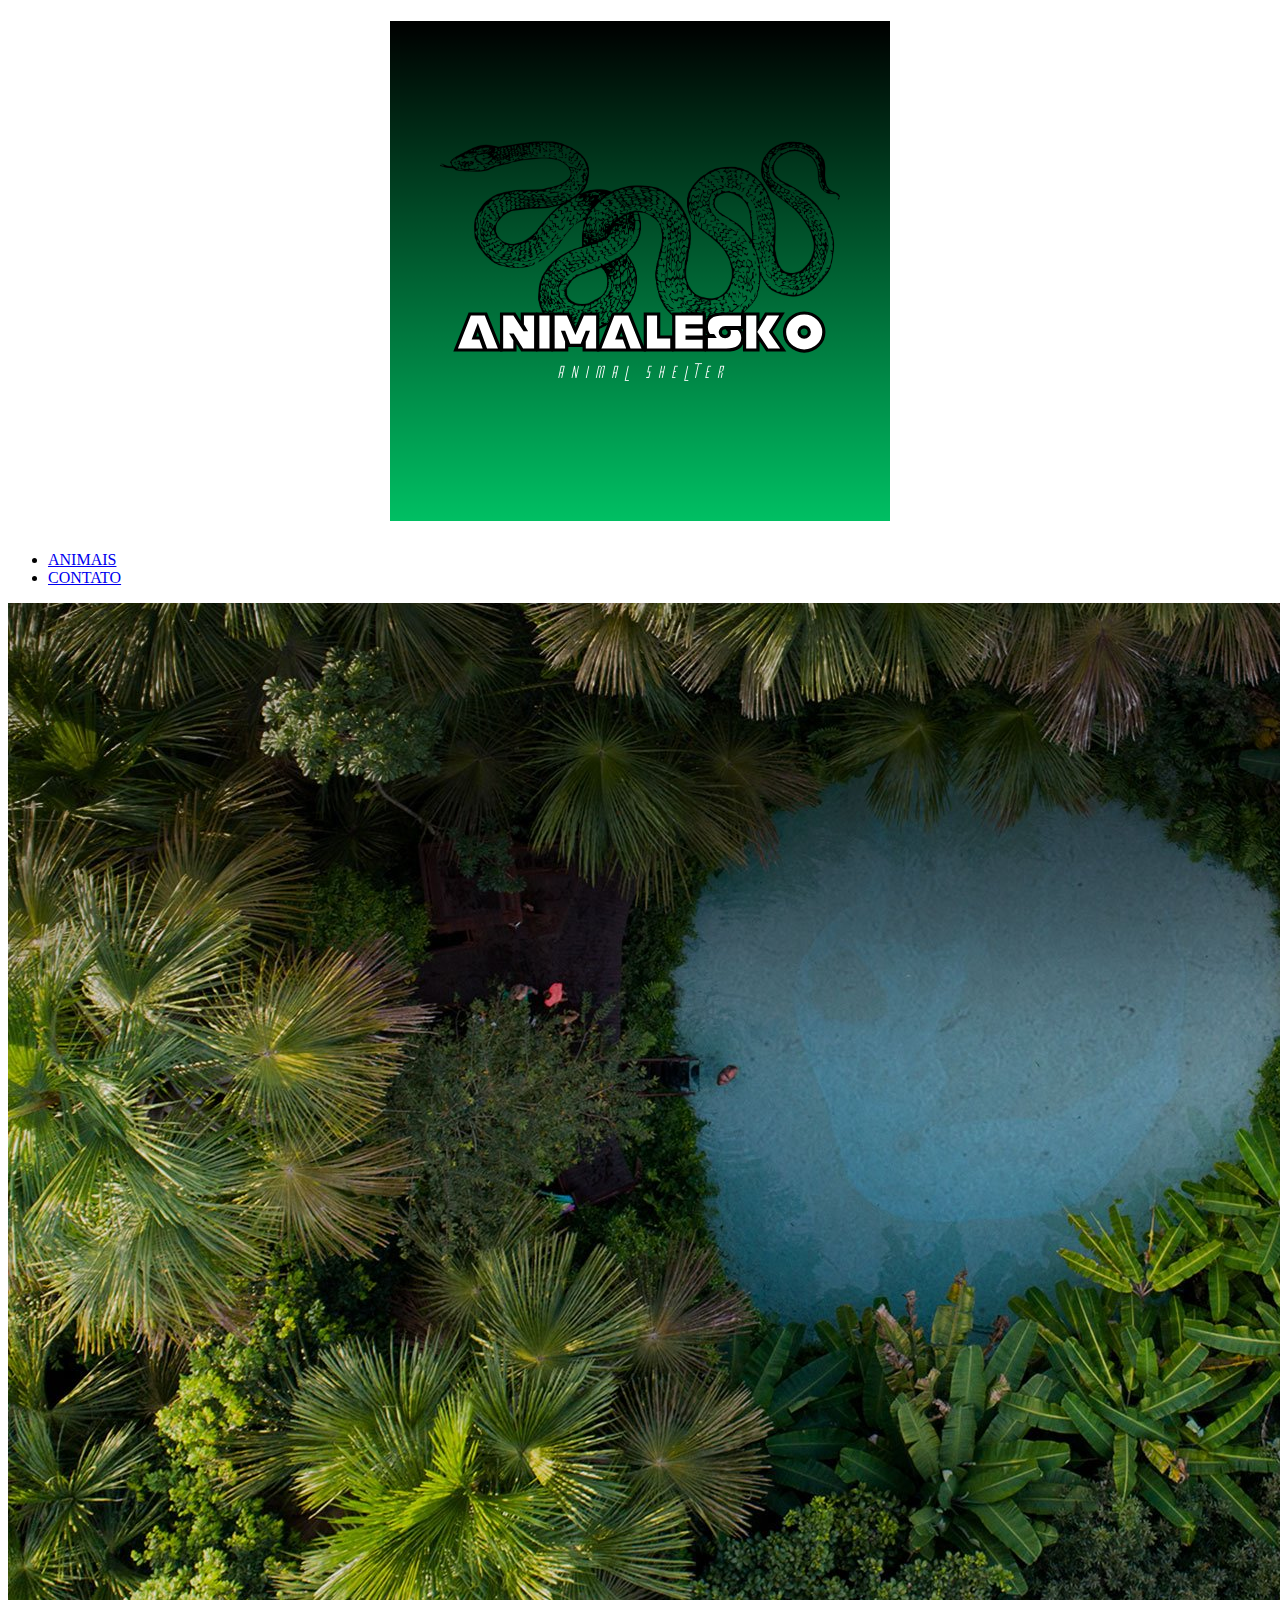
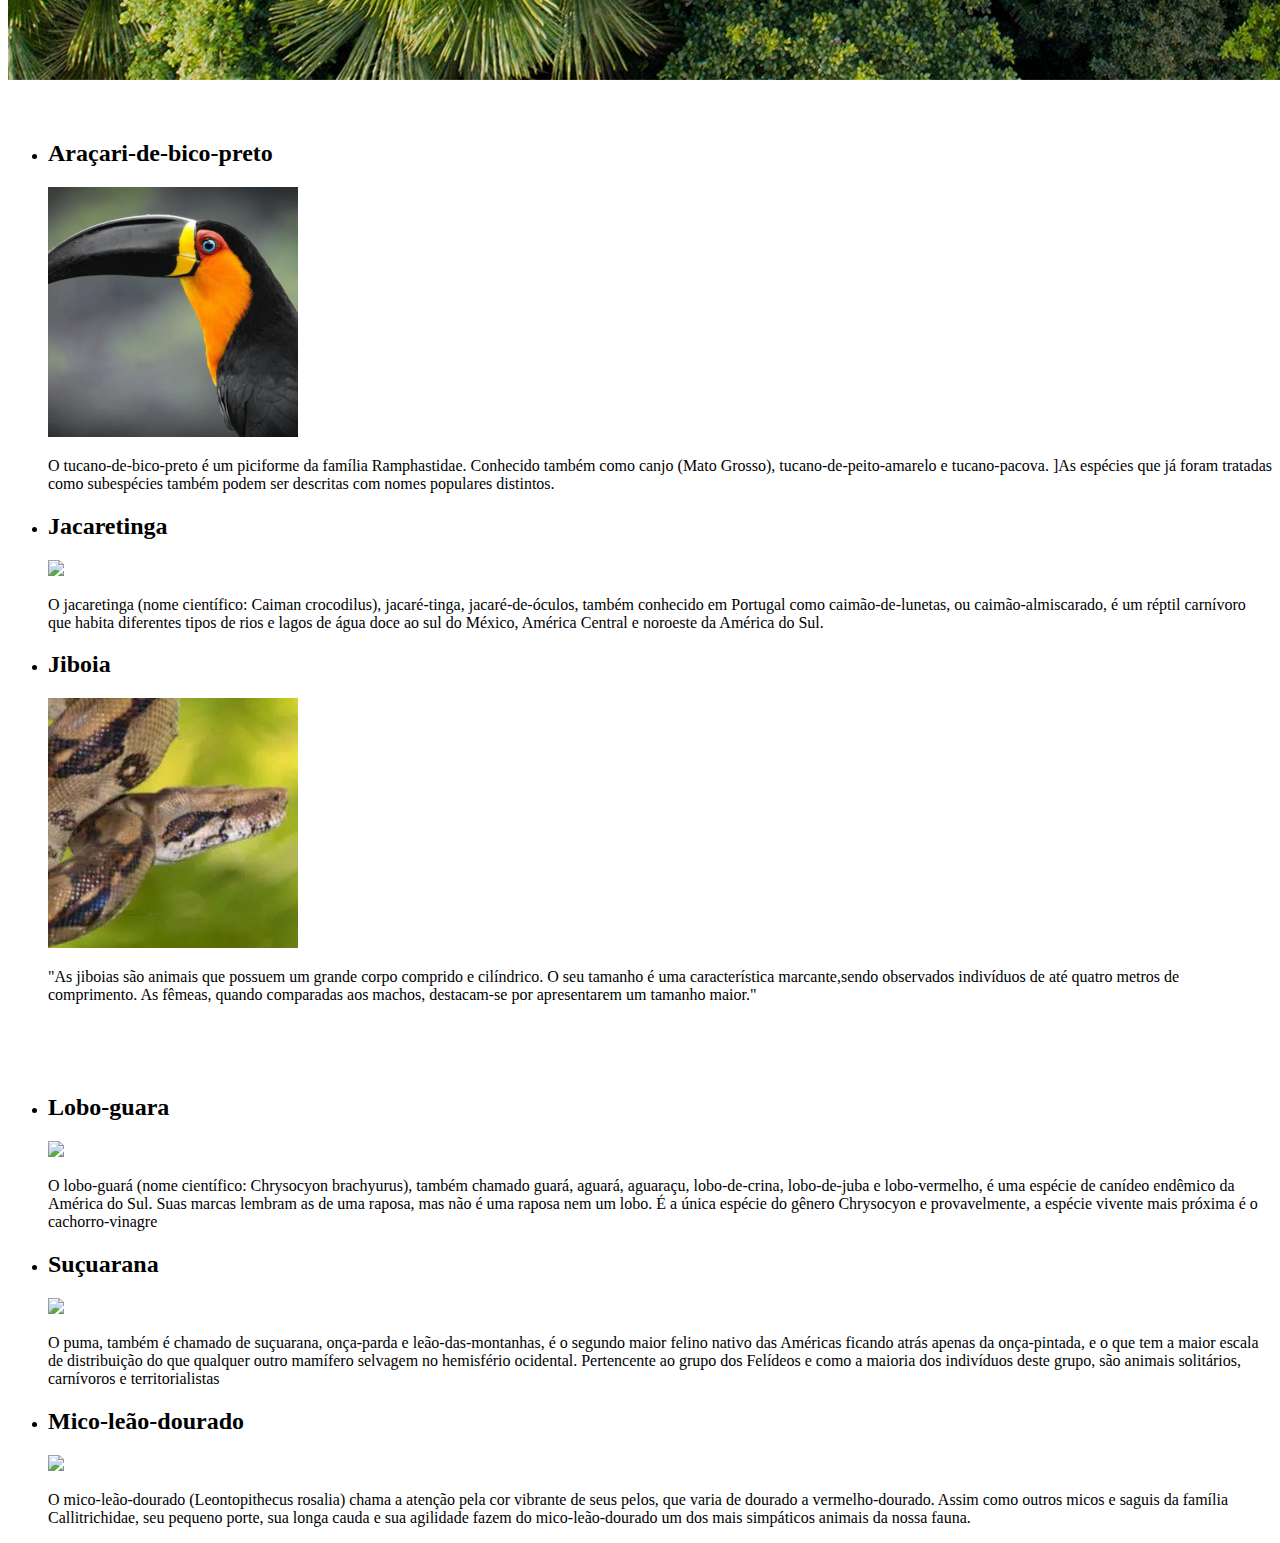
==== ani-animais.html @ a41ca517 "Create ani-animais.html" ====
<!DOCTYPE html>
<html lang="pt-br">

<head>
    <meta charset="UTF-8">
    <meta name="viewport" content="width=device-width, initial-scale=1.0">
    <link rel="stylesheet" href="resetas.css">
    <link rel="stylesheet" href="animalesko.css">
    <link
        href="https://fonts.googleapis.com/css2?family=Lora:ital,wght@1,500&family=Noto+Serif+JP:wght@500&family=Roboto:wght@100&display=swap"
        rel="stylesheet">


    <title>Animalesko</title>
</head>
<center>
<body class="fundo">
    <header>
        <div class="caixa">
            <a href="animalesko.html">
                <h1><img id="imagem" src="faustino (1).png"></h1>
            </a>
        </div>
    </header>
</center>
    <nav>
        <ul>
            <li class="ambatukam"><a class="cor" href="ani-animais.html">ANIMAIS</a></li>
            <li class="ambatukam"><a class="cor" href="ani-contato.html">CONTATO</a></li>
        </ul>
    </nav>
    <div>
        <img class="caarlo" src="natura.jpg">
    </div>
    <br>
    <br>
    <ul class="produtos">
        <li class="ta">
            <h2>Araçari-de-bico-preto</h2>
            <img src="Design sem nome.png">
            <p class="produtos-descricao">O tucano-de-bico-preto é um piciforme da família Ramphastidae. Conhecido
                também como canjo (Mato Grosso),
                tucano-de-peito-amarelo e tucano-pacova.
                ]As espécies que já foram tratadas como subespécies também podem ser descritas com nomes populares
                distintos.</p>
        </li>
        <li class="ta">
            <h2>Jacaretinga</h2>
            <img src="jacare 22.jpg">
            <p class="produtos-descricao">O jacaretinga (nome científico: Caiman crocodilus), jacaré-tinga,
                jacaré-de-óculos,
                também conhecido em Portugal como caimão-de-lunetas, ou caimão-almiscarado, é um réptil carnívoro que
                habita diferentes
                tipos de rios e lagos de água doce ao sul do México, América Central e noroeste da América do Sul.</p>

        </li>
        <li class="ta">
            <h2>Jiboia</h2>
            <img src="cobra.jpg">
            <p class="produtos-descricao">"As jiboias são animais que possuem um grande corpo comprido e cilíndrico. O
                seu tamanho
                é uma característica marcante,sendo observados indivíduos de até quatro metros de comprimento.
                As fêmeas, quando comparadas aos machos, destacam-se por apresentarem um tamanho maior."

            </p>
        </li>
        <br>
        <br>
        <br>
        <li class="ta">
            <h2>Lobo-guara</h2>
            <img src="guaraaaaaa.png">
            <p class="produtos-descricao">O lobo-guará (nome científico: Chrysocyon brachyurus), também chamado guará,
                aguará, aguaraçu, lobo-de-crina, lobo-de-juba e lobo-vermelho, é uma espécie de canídeo endêmico da
                América do Sul.
                Suas marcas lembram as de uma raposa, mas não é uma raposa nem um lobo.
                É a única espécie do gênero Chrysocyon e provavelmente, a espécie vivente mais próxima é o
                cachorro-vinagre</p>
        </li>

        <li class="ta">
            <h2>Suçuarana</h2>
            <img src="suçuarana.png">
            <p class="produtos-descricao">O puma, também é chamado de suçuarana, onça-parda e leão-das-montanhas, é o
                segundo maior felino nativo das
                Américas ficando atrás apenas da onça-pintada, e o que tem a maior escala de distribuição do que
                qualquer outro
                mamífero selvagem no hemisfério ocidental.
                Pertencente ao grupo dos Felídeos e como a maioria dos indivíduos deste grupo, são animais solitários,
                carnívoros e territorialistas</p>
        </li>
    

        <li class="ta">
            <h2>Mico-leão-dourado</h2>
            <img src="macacoo 2.jpg">
            <p class="produtos-descricao">O mico-leão-dourado (Leontopithecus rosalia) chama a atenção pela cor vibrante de seus pelos, 
                que varia de dourado a vermelho-dourado. Assim como outros micos e saguis da família Callitrichidae, seu pequeno porte, 
                sua longa cauda e sua agilidade fazem do mico-leão-dourado um dos mais simpáticos animais da nossa fauna.
            </p>
        </li>
        
    </ul>


</body>

</html>
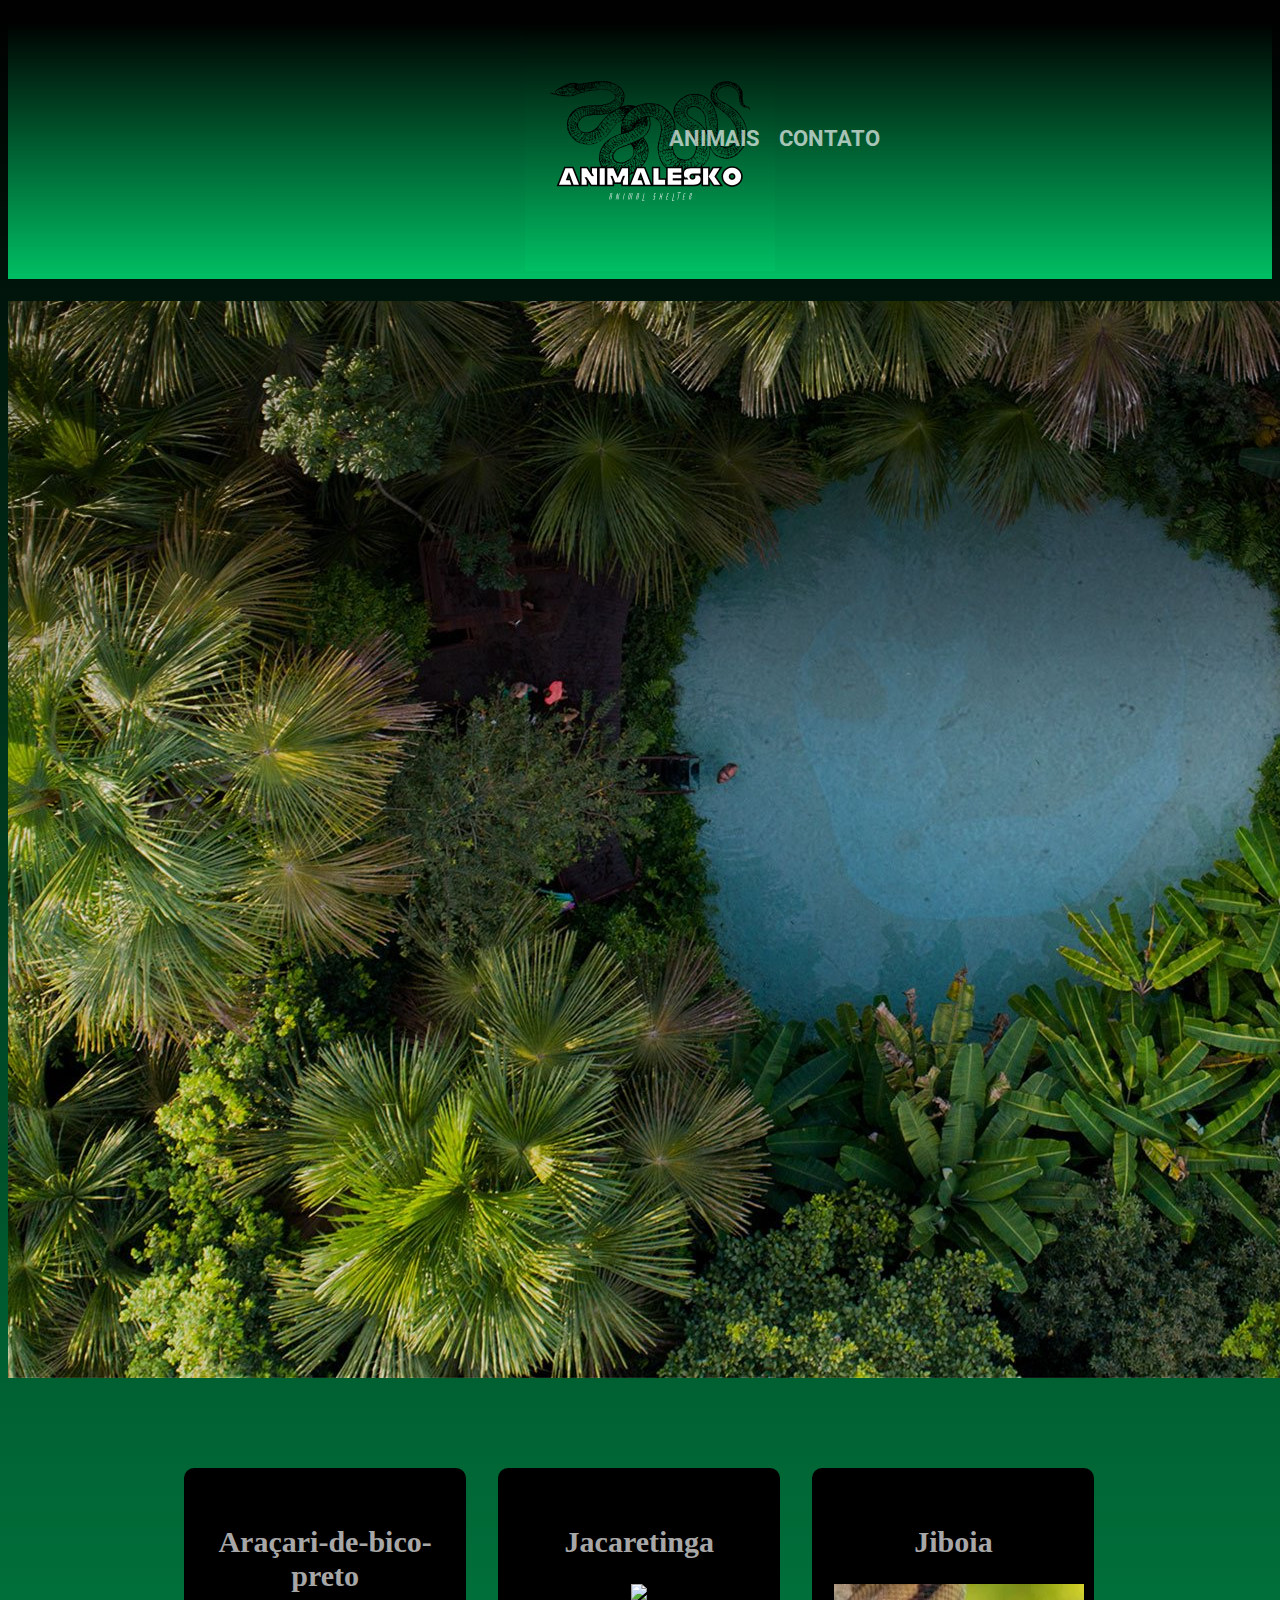
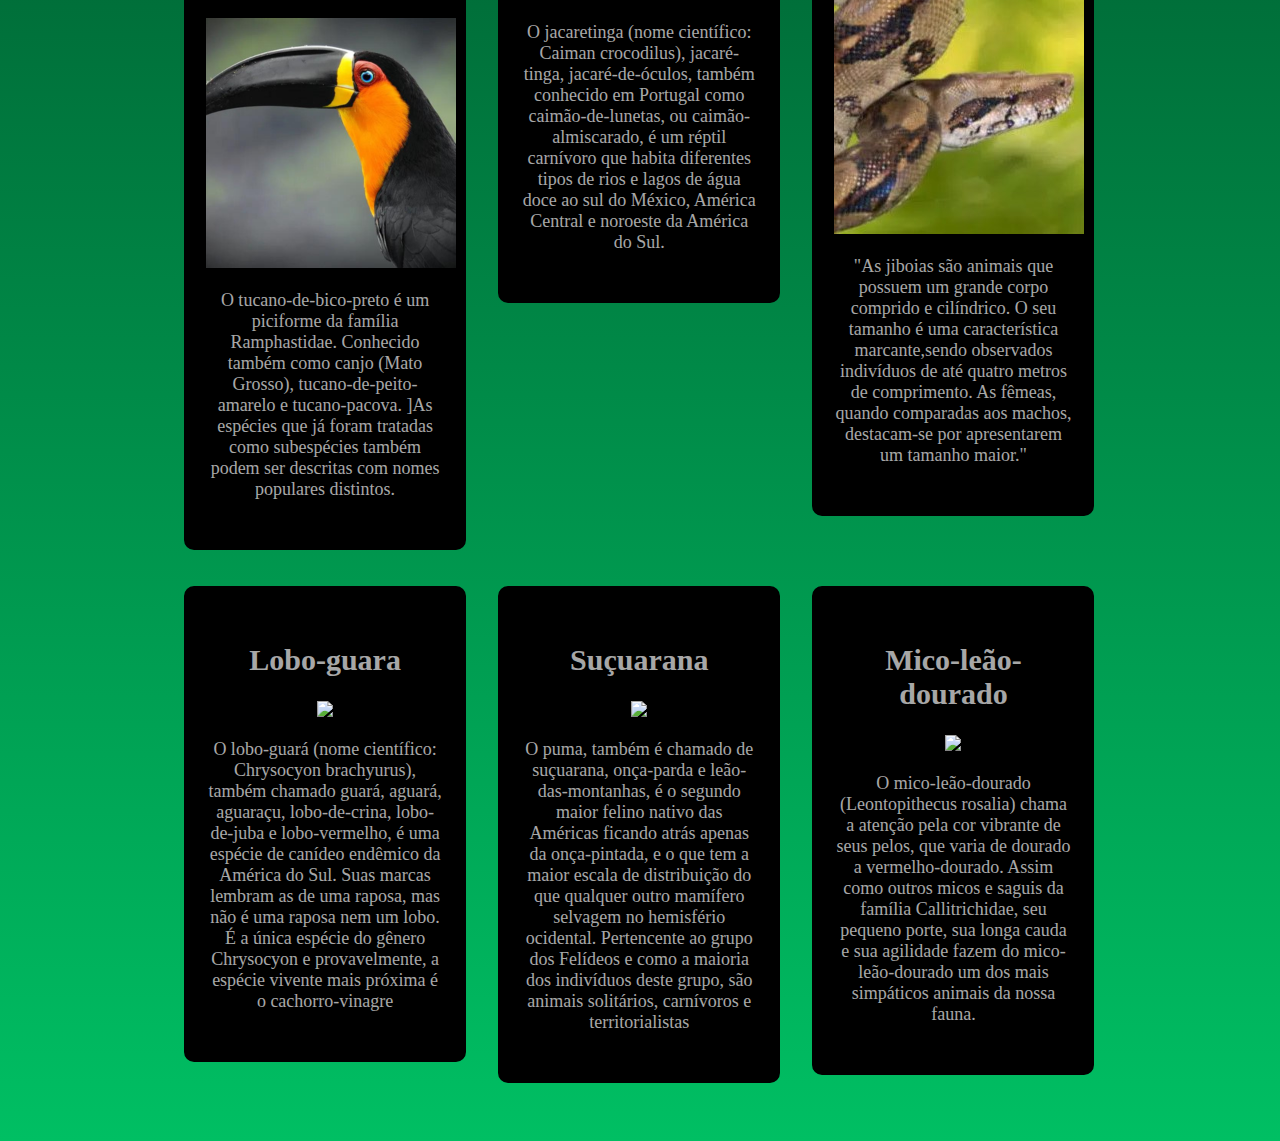
==== commit f8f21eb2: "Update ani-animais.html" ====
--- a/ani-animais.html
+++ b/ani-animais.html
@@ -5,7 +5,7 @@
     <meta charset="UTF-8">
     <meta name="viewport" content="width=device-width, initial-scale=1.0">
     <link rel="stylesheet" href="resetas.css">
-    <link rel="stylesheet" href="animalesko.css">
+    <link rel="stylesheet" href="style.css">
     <link
         href="https://fonts.googleapis.com/css2?family=Lora:ital,wght@1,500&family=Noto+Serif+JP:wght@500&family=Roboto:wght@100&display=swap"
         rel="stylesheet">
--- a/style.css
+++ b/style.css
@@ -0,0 +1,291 @@
+Header {
+    background: linear-gradient(black, #00bf63);
+    padding: 0px 0;
+}
+
+#imagem {
+    padding-left: 20px;
+    opacity: 100%;
+    height: 250px;
+}
+
+
+
+.caixa {
+    position: relative;
+    width: 940px;
+    margin: 0 auto;
+}
+
+.titulo {
+    text-align: center;
+    font-size: 2em;
+    margin: 0 0 1em;
+    clear: left;
+    color: rgba(255, 255, 255, 0.674);
+}
+
+.titulo-cor {
+    color: rgba(255, 255, 255, 0.674);
+
+}
+
+
+.ok {
+    background-image: url();
+    opacity: 0.65;
+    height: 650px;
+    text-align: center;
+
+}
+
+nav {
+    position: absolute;
+    top: 110px;
+    right: 0;
+    left: 5;
+}
+
+nav li {
+    display: inline;
+    margin: 0 0 0 15px;
+    font-weight: bolder;
+    font-size: 22px;
+    font-family: 'Noto Serif JP', serif;
+    font-family: 'Roboto', sans-serif;
+}
+
+nav a {
+    text-transform: uppercase;
+    color: #000000;
+    font-weight: bold;
+    font: 40px;
+    text-decoration: none;
+}
+
+
+nav ul {
+    text-align: center;
+    padding-right: 400px
+}
+
+.produtos {
+    width: 940px;
+    margin: 0 auto;
+    padding: 50px 0;
+}
+
+.produtos li {
+    display: inline-block;
+    text-align: center;
+    width: 30%;
+    vertical-align: top;
+    margin: 0 1.5%;
+    padding: 30px 20px;
+    box-sizing: border-box;
+    border: 2px solid #000000;
+    border-radius: 10px;
+}
+
+.ta {
+    width: 940px;
+    margin: 0 auto;
+    padding: 50px 0;
+    background: black;
+    color: rgba(255, 255, 255, 0.674);
+}
+
+.ta :active {
+    transition: 10%;
+}
+
+.produtos li:hover {
+    border-color: rgb(61, 255, 74);
+    border: 4px rgb(61, 255, 74);
+    transition: 800ms;
+}
+
+.produtos li:active {
+    border-color: rgba(255, 0, 0, 0.515);
+}
+
+
+.produtos h2 {
+    font-size: 30px;
+    font-weight: bold;
+}
+
+.produtos-descricao {
+    font-size: 18px;
+}
+
+.produtos-preco {
+    font-size: 22px;
+    font-weight: bold;
+    margin: 10px 0 0;
+    margin-top: 10px;
+
+}
+
+.caarlo .tx {
+    text-align: center;
+    margin-top: 30px;
+
+
+}
+
+.cor {
+    color: rgba(255, 255, 255, 0.674);
+}
+
+.cor:hover {
+    color: rgb(26, 137, 154);
+    text-decoration: underline;
+
+}
+
+form {
+    margin: 40px 0;
+}
+
+form label,
+form legend {
+    display: block;
+    font-size: 20px;
+    margin: 0 0 10px;
+}
+
+.input-padrao {
+    display: block;
+    margin: 0 0 20px;
+    padding: 10px 25px;
+    width: 50%;
+}
+
+.checkbox {
+    margin: 20px 0;
+}
+
+.fone {
+    width: 20%;
+}
+
+#prefere {
+    font-size: 20px;
+}
+
+.enviar {
+    width: 40%;
+    padding: 15px 0;
+    background: black;
+    color: rgba(255, 255, 255, 0.674);
+    font-weight: bold;
+    font-size: 18px;
+    border: none;
+    border-radius: 5px;
+    transition: 1s all;
+    cursor: pointer;
+}
+
+.enviar:hover {
+    background: (255, 255, 255, 0.674);
+    transform: scale(1.1);
+}
+
+table {
+    margin: 20px 0 40px;
+}
+
+thead {
+    background: black;
+    color: rgba(255, 255, 255, 0.674);
+    font-weight: bold;
+}
+
+td,
+th {
+    border: 1px solid #000000;
+    padding: 8px 15px;
+}
+
+
+
+.titulo-principal {
+    text-align: center;
+    font-size: 2em;
+    margin: 0 0 1em;
+    clear: left;
+    color: rgba(255, 255, 255, 0.674);
+}
+
+.beneficios {
+    padding: 3em 0;
+    box-shadow: inset 0 0 red;
+
+}
+
+.conteudo-beneficios {
+    width: 640px;
+    margin: 0 auto;
+}
+
+.lista-beneficios {
+    width: 40%;
+    display: inline-block;
+    vertical-align: top;
+
+}
+
+.itens {
+    line-height: 1.5;
+    text-align: right;
+    width: 0 100px;
+    color: rgba(255, 255, 255, 0.674);
+}
+
+.imagem-beneficios {
+    width: 60%;
+    opacity: 1;
+    transition: 400ms;
+    box-shadow: 10px 10px 5px #000000, -10px -10px rgba(129, 113, 247);
+}
+
+.imagem-beneficios:hover {
+    opacity: 0.8;
+}
+
+
+.video {
+    width: 0 0 700px;
+}
+
+.seçao {
+    display: inline-block;
+}
+
+
+.itens {
+    line-height: 1.5;
+    text-align: right;
+    width: 0 100px;
+    display: inline-block;
+    vertical-align: top;
+    padding-top: 120px;
+    font-size: 21px;
+    text-transform: uppercase;
+    font-style: italic;
+}
+
+.fundo {
+    background: linear-gradient(black, #00bf63);
+}
+
+.fundo2 {
+    color: rgba(255, 255, 255, 0.674);
+    background: black;
+
+}
+
+.video {
+    padding-left: 35%;
+}
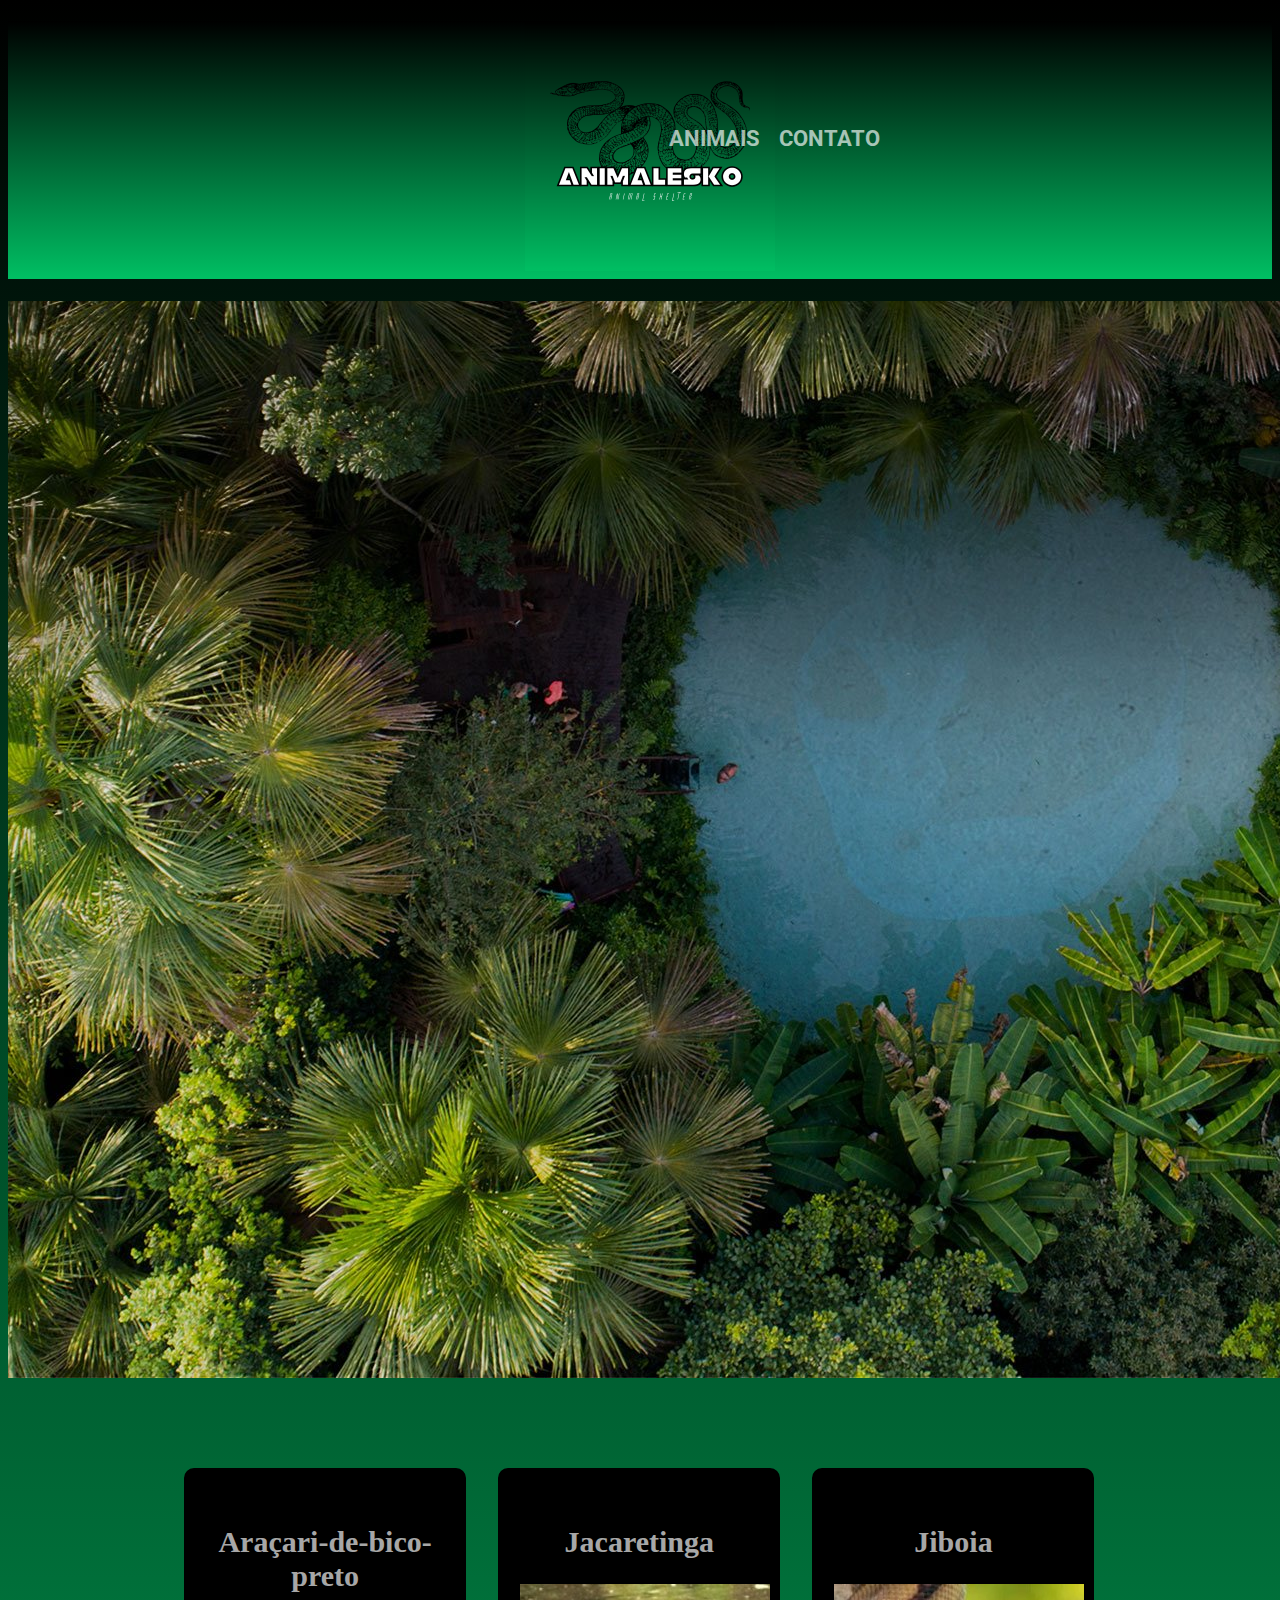
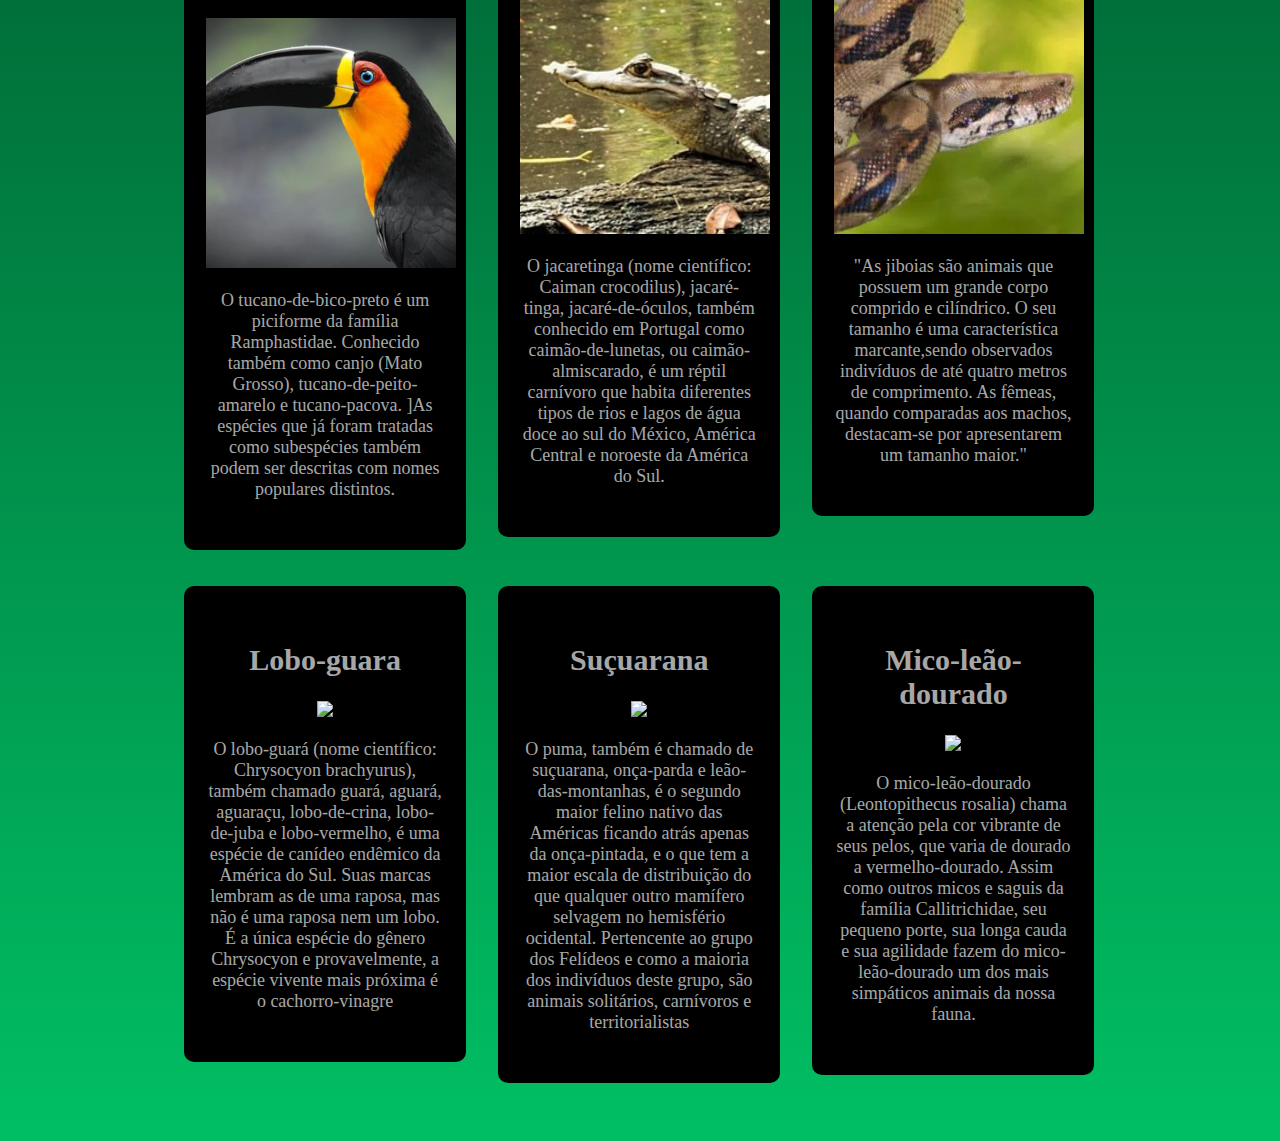
==== commit 661ec73a: "Update ani-animais.html" ====
--- a/ani-animais.html
+++ b/ani-animais.html
@@ -17,7 +17,7 @@
 <body class="fundo">
     <header>
         <div class="caixa">
-            <a href="animalesko.html">
+            <a href="index.html">
                 <h1><img id="imagem" src="faustino (1).png"></h1>
             </a>
         </div>
